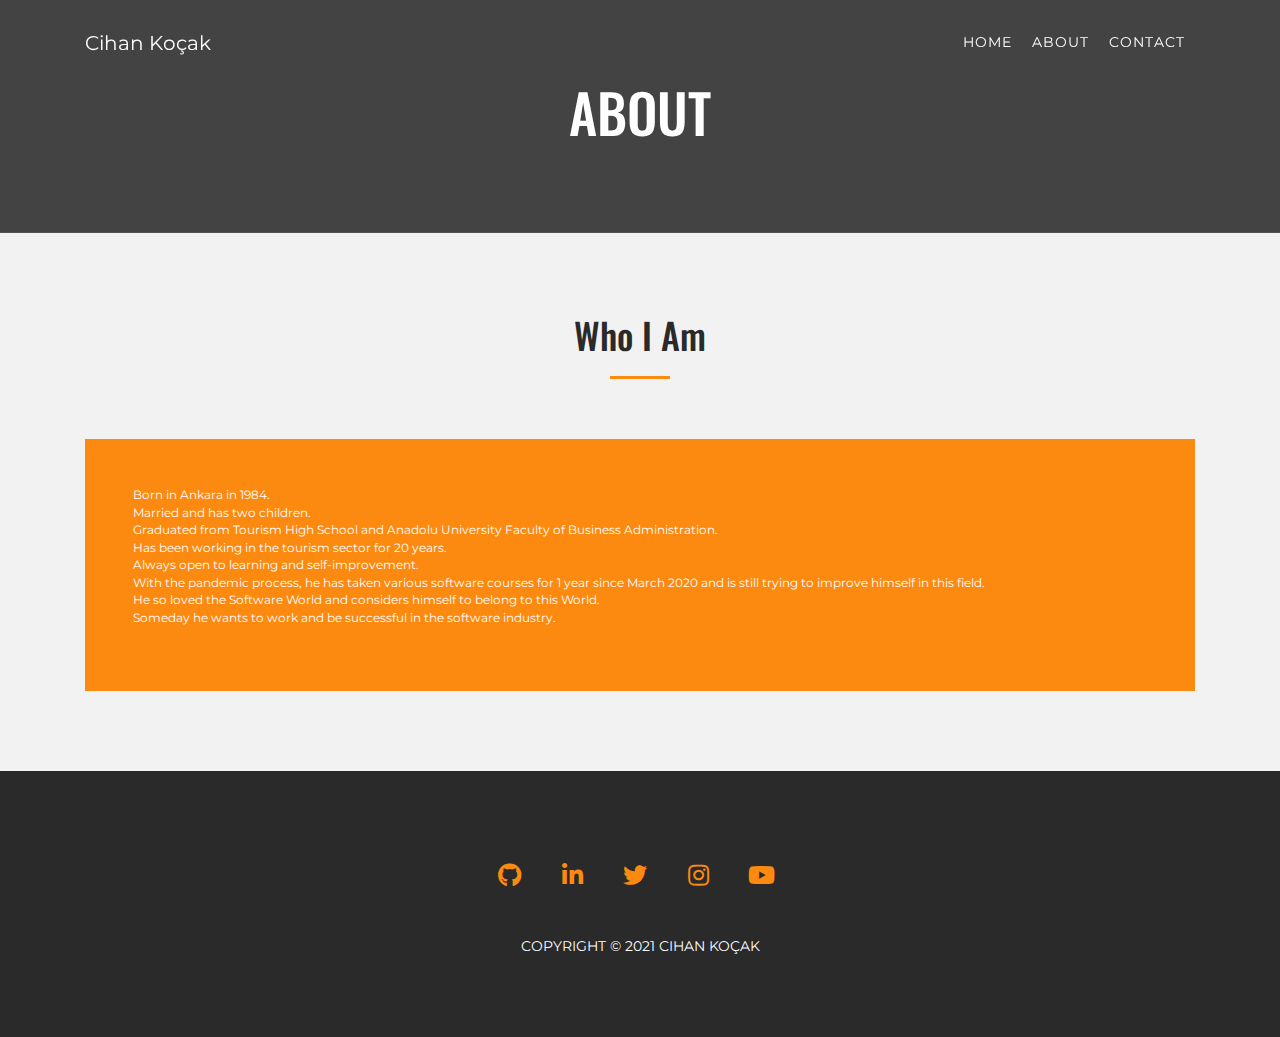
==== about.html @ f9427f12 "Mysite folders uploaded" ====
<!doctype html>
<html lang="en">

<head>
	<!-- Required meta tags -->
	<meta charset="utf-8">
	<meta http-equiv="X-UA-Compatible" content="IE=edge">
	<meta name="viewport" content="width=device-width, initial-scale=1, shrink-to-fit=no">

	<!-- Google Fonts -->
	<link href="https://fonts.googleapis.com/css?family=Montserrat:300,400|Oswald:300,400" rel="stylesheet">

	<!-- Bootstrap CSS -->
	<link rel="stylesheet" href="https://stackpath.bootstrapcdn.com/bootstrap/4.1.3/css/bootstrap.min.css">
	
	<!-- Bootstrap CSS -->
	<link rel="stylesheet" href="css/lightbox.css">


	<!-- Owl Carousel -->
	<link rel="stylesheet" href="css/owl.carousel.css">
	<link rel="stylesheet" href="css/owl.theme.default.css">

	<!-- Font Awesome -->
	<link rel="stylesheet" href="https://use.fontawesome.com/releases/v5.6.1/css/all.css">

	<!-- Custom CSS -->
	<link rel="stylesheet" href="css/style.css">

	<title>Cihan Koçak</title>
</head>

<body>

	<!-- Navigation -->
	<nav class="navbar navbar-container navbar-expand-lg navbar-dark fixed-top" id="mainNav">
		<div class="container">
			<a class="navbar-brand js-scroll-trigger" href="#page-top">Cihan Koçak</a>
			<button class="navbar-toggler navbar-toggler-right" type="button" data-toggle="collapse" data-target="#navbarResponsive" aria-controls="navbarResponsive" aria-expanded="false" aria-label="Toggle navigation">
				Menu
				<i class="fas fa-bars"></i>
			</button>
			<div class="collapse navbar-collapse" id="navbarResponsive">
				<ul class="navbar-nav text-uppercase ml-auto">
					<li class="nav-item">
						<a class="nav-link" href="index.html">Home</a>
					</li>
					<li class="nav-item">
						<a class="nav-link" href="about.html">About</a>
					</li>
					<li class="nav-item">
						<a class="nav-link" href="contact.html">Contact</a>
					</li>
				</ul>
			</div>
		</div>
	</nav>

	<!--==========================
    INSIDE HERO SECTION Section
============================-->
	<section class="page-image page-image-about md-padding">
		<h1 class="text-white text-center">ABOUT</h1>
	</section>

	<!--==========================
    ABOUTME Section
============================-->
	<section id="aboutme" class="md-padding">
		<div class="container">

			<div class="row text-center">
				<div class="col-md-4 offset-md-4">
					<div class="section-header">
						<h2 class="title">Who I Am</h2>
					</div>
				</div>
			</div>
			<div class="row justify-content-center no-gutters mb-5 mb-lg-0">
				<div class="col-md-12">
					<div class="bg-main text-center h-100 project">
						<div class="d-flex h-100">
							<div class="project-text w-100 my-auto text-center text-lg-left">
								<p class="mb-3 text-white"> 
									Born in Ankara in 1984.<br>
									Married and has two children.<br>
									Graduated from Tourism High School and Anadolu University Faculty of Business Administration.<br>
									Has been working in the tourism sector for 20 years.<br>
									Always open to learning and self-improvement.<br>
									With the pandemic process, he has taken various software courses for 1 year since March 2020 and is still trying to improve himself in this field.<br>
									He so loved the Software World and considers himself to belong to this World.<br>
									Someday he wants to work and be successful in the software industry.
								</p>

							</div>
						</div>
					</div>
				</div>
			</div>
		</div>
	</section>

	<footer>
		<div class="container">
			<div class="row">
				<div class="col-md-12">
					<ul class="footer-follow">
						<li><a target="_blank" href="https://github.com/CihanKocak"><i class="fab fa-github"></i></a></li>
						<li><a target="_blank" href="https://www.linkedin.com/in/cihan-kocak-3833621b0/"><i class="fab fa-linkedin-in"></i></a></li>
						<li><a target="_blank" href="https://twitter.com/cihan_kocak_"><i class="fab fa-twitter"></i></a></li>
						<li><a target="_blank" href="https://www.instagram.com/kocak.cihan/?hl=tr"><i class="fab fa-instagram"></i></a></li>
						<li><a target="_blank" href="https://www.youtube.com/channel/UCPAY09KeA3KiTJWgaGq9KVA"><i class="fab fa-youtube"></i></a></li>
					</ul>
					<div class="footer-copyrights">
						<p class="text-white">COPYRIGHT © 2021 Cihan Koçak</p>
					</div>
				</div>
			</div>
		</div>
	</footer>

	<!-- <script src="https://code.jquery.com/jquery-3.3.1.slim.min.js"></script> -->
	<!-- Optional JavaScript -->
	<!-- jQuery first, then Popper.js, then Bootstrap JS -->
	<script src="https://code.jquery.com/jquery-3.3.1.slim.min.js"></script>
	<script src="https://cdnjs.cloudflare.com/ajax/libs/popper.js/1.14.3/umd/popper.min.js"></script>
	<script src="https://stackpath.bootstrapcdn.com/bootstrap/4.1.3/js/bootstrap.min.js"></script>
	<script src="js/lightbox-plus-jquery.js"></script>
	<script src="js/owl.carousel.min.js"></script>
	<script src="js/main.js"></script>
</body>

</html>
---- css/style.css ----
/*----------------
GENERAL SETTINGS
-----------------*/
body {
	font-family: 'Montserrat', sans-serif;
    font-size: 13px;
    overflow-x: hidden;
    color: #868f9b;
}
#profilearea{
    position:relative;
    cursor:pointer;
    width:150px;
    height:150px;
    -webkit-perspective:600px;
    -moz-perspective:600px;
    -o-perspective:600px;
    -ms-perspective:600px;
    perspective:600px;
}
#profilcard{
    position:absolute;
    width:100%;
    height:100%;
    -webkit-transform-style:preserve-3d;
    -moz-transform-style:preserve-3d;
    -o-transform-style:preserve-3d;
    -ms-transform-style:preserve-3d;
    transform-style:preserve-3d;
    -webkit-transition:all 2s linear;
    -moz-transition:all 2s linear;
    -o-transition:all 2s linear;
    -ms-transition:all 2s linear;
    transition:all 2s linear;
}
#profilcard:hover{
    -webkit-transform:rotateX(180deg);
    -moz-transform:rotateX(180deg);
    -o-transform:rotateX(180deg);
    -ms-transform:rotateX(180deg);
    transform:rotateX(180deg);
}
.frontface{
    position:absolute;
    width:100%;
    height:100%;
    overflow:hidden;
    -webkit-border-radius:8px;
    -moz-border-radius:8px;
    -o-border-radius:8px;
    -ms-border-radius:8px;
    border-radius:8px;
    -webkit-backface-visibility:hidden;
    -moz-backface-visibility:hidden;
    -o-backface-visibility:hidden;
    -ms-backface-visibility:hidden;
    backface-visibility:hidden;
}
.backface{
    position:absolute;
    line-height:150px;
    text-align:center;
    background-color:grey;
    font-size:20px;
    color:white;
    -webkit-transform:rotateX(180deg);
    -moz-transform:rotateX(180deg);
    -o-transform:rotateX(180deg);
    -ms-transform:rotateX(180deg);
    transform:rotateX(180deg);
}
h1,h2,h3,h4,h5,h6 {
    font-family: 'Oswald', sans-serif;
    margin-top: 0;
    color: #2a2a2a;
}

h1 {
    font-size: 54px;
}
h2 {
    font-size: 36px;
}
h3 {
    font-size: 21px;
}
h4 {
    font-size: 18px;
}
h5 {
    font-size: 12px;
}
h6 {
    font-size: 11px;
}

a{
    color: #FD8A10;
    text-decoration: none;
    transition: .2s opacity;
    font-size: 16px;
}

a:hover, a:focus {
    text-decoration: none;
    outline: none;
    opacity: 0.8;
    color: #FD8A10;
}

.main-color {
    color: #FD8A10;
}

.white-text {
    color: #fff;
}


::moz-selection {
    background-color: #FD8A10;
    color: #fff;
}

::selection {
    background-color: #FD8A10;
    color: #fff;
} 

ul, ol {
    margin: 0;
    padding: 0;
    list-style: none;
}

/* Section Properties */

section {
    position: relative;
}

.md-padding {
    padding-top: 80px;
    padding-bottom: 80px;
}

.section-header {
    position: relative;
    margin-bottom: 60px;
}

.section-header .title {
    text-transform: capitalize;
}

.title::after {
    content: "";
    display: block;
    height: 3px;
    width: 60px;
    background-color: #FD8A10;
    margin: 20px auto 0;
}

/*--------------------------------------------------------------
# Navigation
--------------------------------------------------------------*/

.navbar-brand {
	transition: all .5s;
}

.navbar-brand:hover {
	color: #FD8A10!important;
}

#mainNav {
	background-color: transparent;
}

nav.navbar-container {
    padding: 20px 0 20px 0;
}

.navbar-container.shrink {
    padding: 0;
}

#mainNav .navbar-toggler {
	font-size: 12px;
	right: 0;
	padding: 13px;
	text-transform: uppercase;
	color: white;
	border: 0;
	background-color: #FD8A10;
}

#mainNav .navbar-nav .nav-item .nav-link {
	font-size: 14px;
	font-weight: 400;
	padding: 12px 10px;
	letter-spacing: 1px;
	color: white;
	transition: all .5s;
}

#mainNav .navbar-nav .nav-item .nav-link.active,
#mainNav .navbar-nav .nav-item .nav-link:hover {
	color: #FD8A10;
}

nav.shrink {
    background-color: #FD8A10!important;
}


.navbar-brand.shrink,
.navbar-container.shrink,
.navbar.fixed-top.shrink,
.navbar-brand,
.navbar-container{
    transition: 0.8s;
    -webkit-transition:  0.8s;
}

/*--------------------------------------------------------------
# Hero Section
--------------------------------------------------------------*/


#hero {
	text-align: center;
	color: white;
	background: linear-gradient( rgba(20, 20, 20, .8), rgba(20, 20, 20, .8)), url("../img/heroImage.jpg");
	background-repeat: no-repeat;
	background-attachment: fixed;
	background-position: center center;
	background-size: cover;
	height: 100vh;
}

#hero .container {
	display: table;
	height: 100vh;
}

#hero .intro-text {
	display: table-cell;
	vertical-align: middle;
}

#hero .intro-heading {
	font-size: 50px;
	line-height: 50px;
	margin-bottom: 25px;
	font-weight: 200;
}

#hero .intro-heading span {
	color: #e74c3c;
	font-size: 62px;
	font-family: 'Open Sans', sans-serif;
}


/* Buttons */

.main-btn, .white-btn {
    display: inline-block;
    padding: 10px 35px;
    margin: 20px;
    border: 2px solid transparent;
    transition: .2s opacity;
    -webkit-transition: .2s opacity;
}

.main-btn {
    background-color: #FD8A10;
    color: #fff;
}

.white-btn {
    background-color: #fff;
    color: #FD8A10;
}

.main-btn:hover, .white-btn:hover {
    opacity: .8;
}

/*--------------------------------------------------------------
# ABOUT Section
--------------------------------------------------------------*/

.about {
	padding: 0px 0px;
	border: 1px solid #eee;
	margin: 15px 0px;
	cursor: pointer;
	transition: 1s all;
	-webkit-transition: 1s all;
}

.section-header i {
	font-size: 36px;
	color: #fd8a10;
	margin-bottom: 20px;
}

.about:hover:after {
	height: 100%;
}

.about:hover i, .about:hover p, .about:hover h3 {
	color: white;
}

#features {
    background-color: #eee;
}

.feature i {
    font-size: 28px;
    margin: 0;
    color: #2a2a2a;
    transition: all .4s linear;
}

.feature:hover i {
    color: #fd8a10;
    transform: translateX(-32px);
}

.feature h5 {
    font-weight: 300;
    color: #fd8a10;
    margin: 0 0 6px 0;
}

.feature:hover h5 {
    color: #2a2a2a;
}

/* ---------------------------
# Statement Section
-----------------------------*/

#statement {
    background: linear-gradient( rgba(20, 20 ,20 , .9), rgba(20, 20 ,20 , .9)),
    url("../img/statementBG.jpg");
    background-repeat: no-repeat;
    background-attachment: fixed;
    background-position: center center;
    background-size: cover;
}

#statement h4 {
    color: #fff;
}

/*--------------------------------------------------------------
# Footer
--------------------------------------------------------------*/

footer {
	position: relative;
	padding-top: 80px;
	padding-bottom: 80px;
	background-color: #2a2a2a;
}

.footer-follow {
	text-align: center;
	margin-bottom: 20px;
}

.footer-follow li {
	display: inline-block;
	margin-right: 10px;
	margin-bottom: 15px
}

.footer-follow i {
	color: #FD8A10;
}

.footer-follow li a {
	display: inline-block;
	width: 50px;
	height: 50px;
	line-height: 50px;
	text-align: center;
	font-size: 24px;
}

.footer-copyrights p{
	text-align: center;
	font-size: 14px;
	margin: 0;
	text-transform: uppercase;

}

/* ============================
PAGE HEADER
============================== */

.page-image {
	display: table;
	width: 100%;

}

.page-image-about {
    background: linear-gradient( rgba(20, 20, 20, .8), rgba(20, 20, 20, .8)), url("../img/aboutBG.jpg");
	background-repeat: no-repeat;
	background-size: cover;
    background-position: center;
}

.page-title {
	display: table-cell;
	vertical-align: middle;
	text-align: center;
    font-size: 50px;
	line-height: 50px;
	margin-bottom: 25px;
	font-weight: 200;
}

/* ============================
ABOUT ME SECTION
============================== */

#aboutme {
	background-color: #f2f2f2;
}

#aboutme .project-text {
	padding: 3rem;
	font-size: 90%;
}

.bg-main {
background-color: #fd8a10;

}

/* ============================
CONTACT SECTION
============================== */

.page-image-contact {
    background: linear-gradient( rgba(20, 20, 20, .8), rgba(20, 20, 20, .8)), url("../img/contactBG.jpg");
	background-repeat: no-repeat;
	background-size: cover;
    background-position: center;
    
}
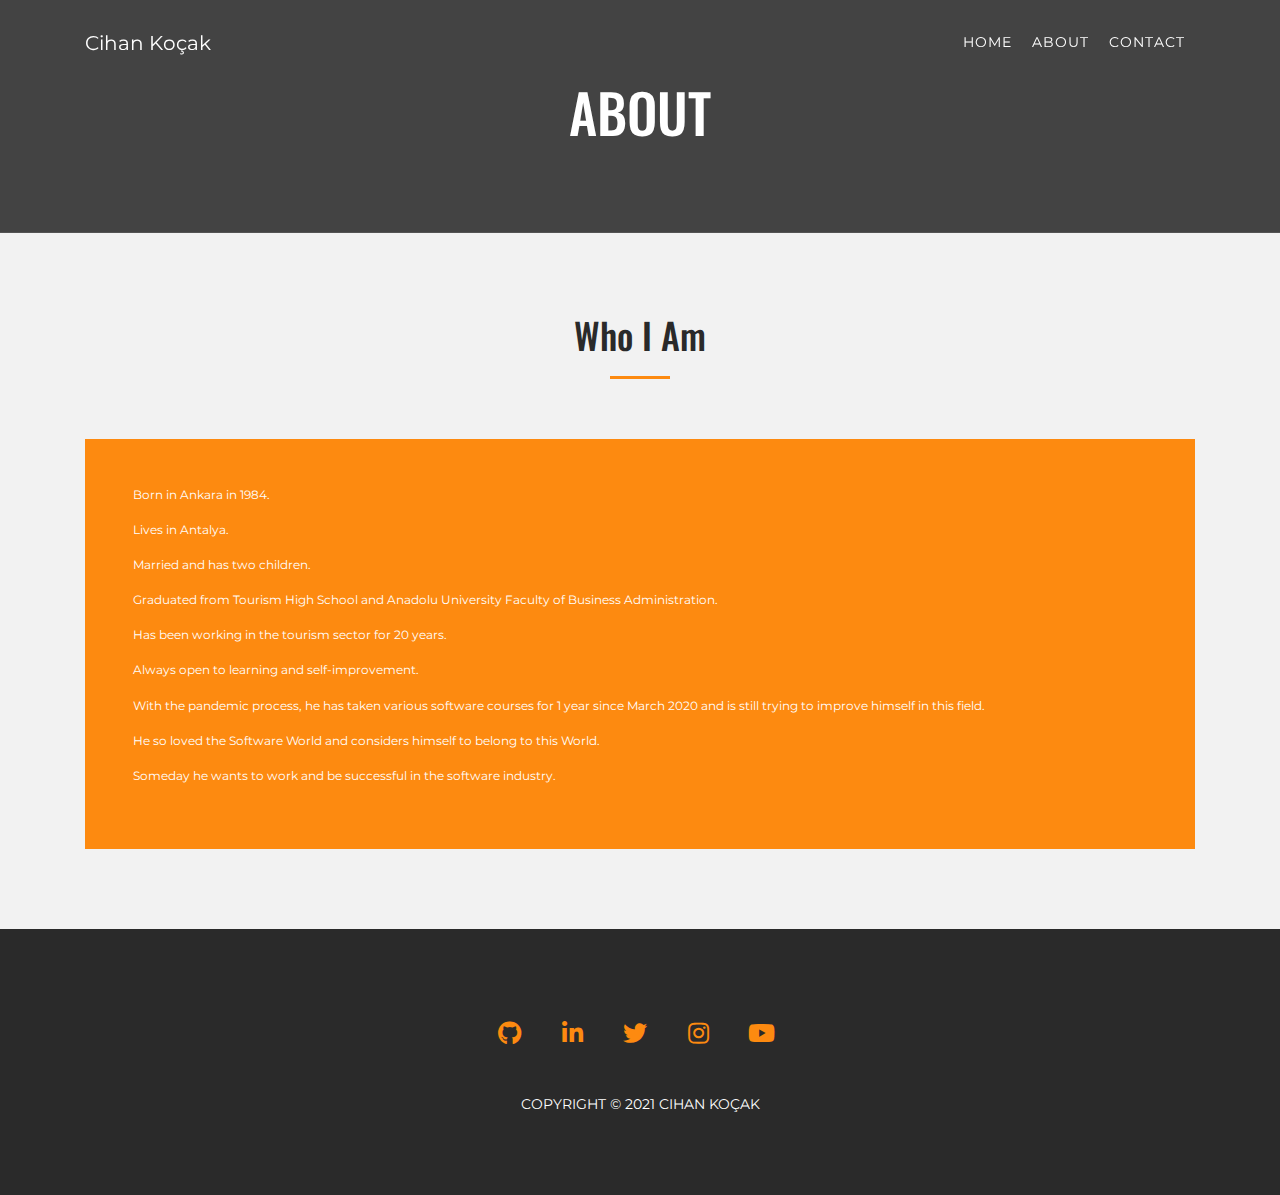
==== commit 3990433b: "nav link added textalign right about page p tag edited" ====
--- a/about.html
+++ b/about.html
@@ -82,13 +82,14 @@
 						<div class="d-flex h-100">
 							<div class="project-text w-100 my-auto text-center text-lg-left">
 								<p class="mb-3 text-white"> 
-									Born in Ankara in 1984.<br>
-									Married and has two children.<br>
-									Graduated from Tourism High School and Anadolu University Faculty of Business Administration.<br>
-									Has been working in the tourism sector for 20 years.<br>
-									Always open to learning and self-improvement.<br>
-									With the pandemic process, he has taken various software courses for 1 year since March 2020 and is still trying to improve himself in this field.<br>
-									He so loved the Software World and considers himself to belong to this World.<br>
+									Born in Ankara in 1984.<br><br>
+									Lives in Antalya.<br><br>
+									Married and has two children.<br><br>
+									Graduated from Tourism High School and Anadolu University Faculty of Business Administration.<br><br>
+									Has been working in the tourism sector for 20 years.<br><br>
+									Always open to learning and self-improvement.<br><br>
+									With the pandemic process, he has taken various software courses for 1 year since March 2020 and is still trying to improve himself in this field.<br><br>
+									He so loved the Software World and considers himself to belong to this World.<br><br>
 									Someday he wants to work and be successful in the software industry.
 								</p>
 
--- a/css/style.css
+++ b/css/style.css
@@ -197,6 +197,7 @@
 }
 
 #mainNav .navbar-nav .nav-item .nav-link {
+    text-align: right;
 	font-size: 14px;
 	font-weight: 400;
 	padding: 12px 10px;
